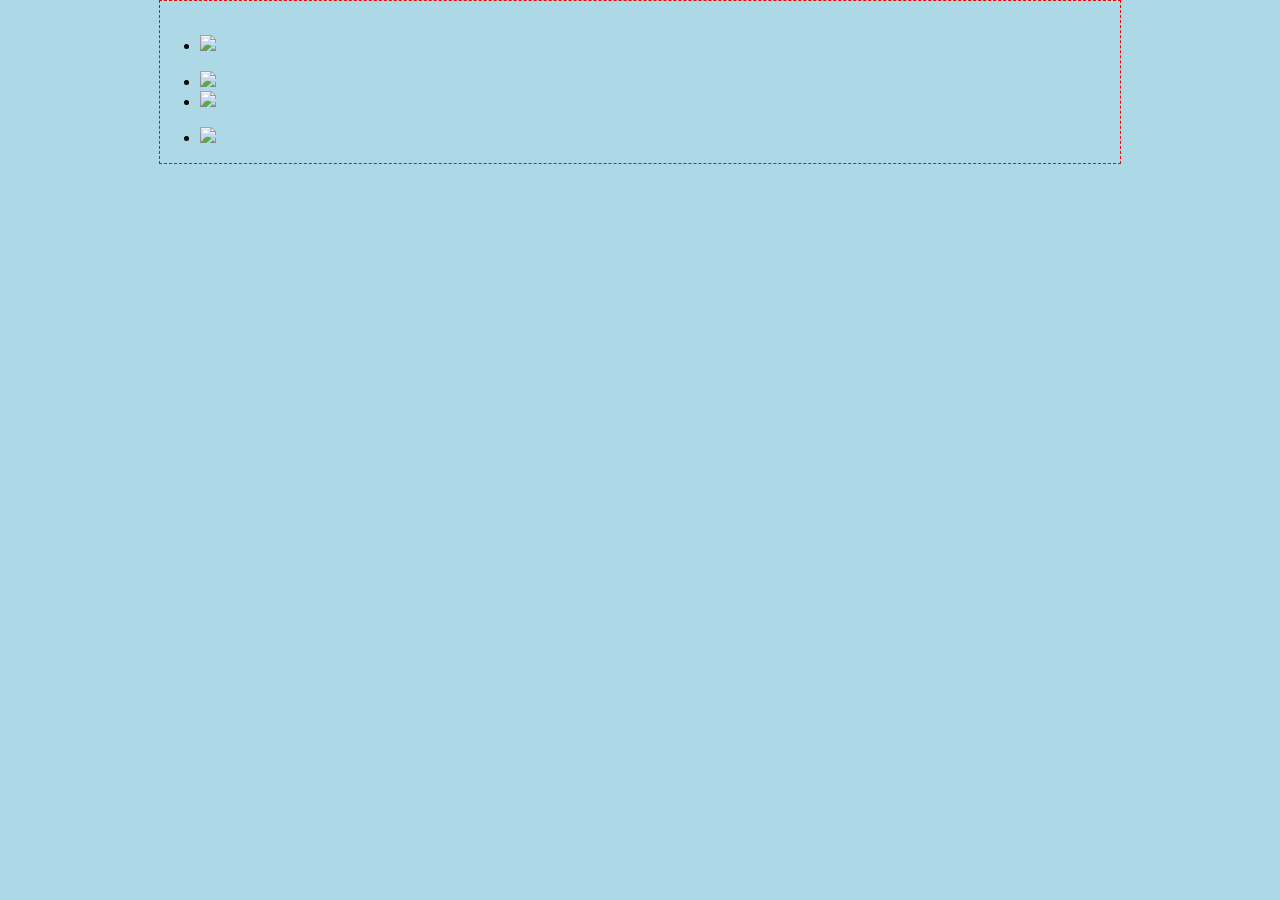
==== about_us.html @ 10856631 "created about_us page" ====
<!DOCTYPE html>
<html>
  <head>
    <meta charset="utf-8">
    <title>Battleship!</title>
    <link rel="stylesheet" href="css/reset.css">
    <link rel="stylesheet" href="css/style.css">
  </head>
  <body>
    <header></header>
    <a href="index.html"><img id="group_pic"></img></a>
    <ul>
      <li>
        <img src="https://placehold.it/200x250"></img><p></p>
      </li>
      <li>
        <p></p><img src="https://placehold.it/200x250"></img>
      </li>
      <li>
        <img src="https://placehold.it/200x250"></img><p></p>
      </li>
      <li>
        <p></p><img src="https://placehold.it/200x250"></img>
      </li>
    </ul>
    <script src="js/app.js"></script>
  </body>
</html>
---- css/style.css ----
body {
  width: 960px;
  margin: 0 auto;
  background-color: lightblue;
  border: 1px dashed red;
}
div {
  margin: 0 auto;
  width: 500px;
  height: 500px;
  border: 1px solid black;
  background-color: white;
}
.spot {
  width: 50px;
  height: 50px;
  border: 1px dotted green;
}
td {
  width: 50px;
  height: 50px;
  border: 1px dotted green;
}
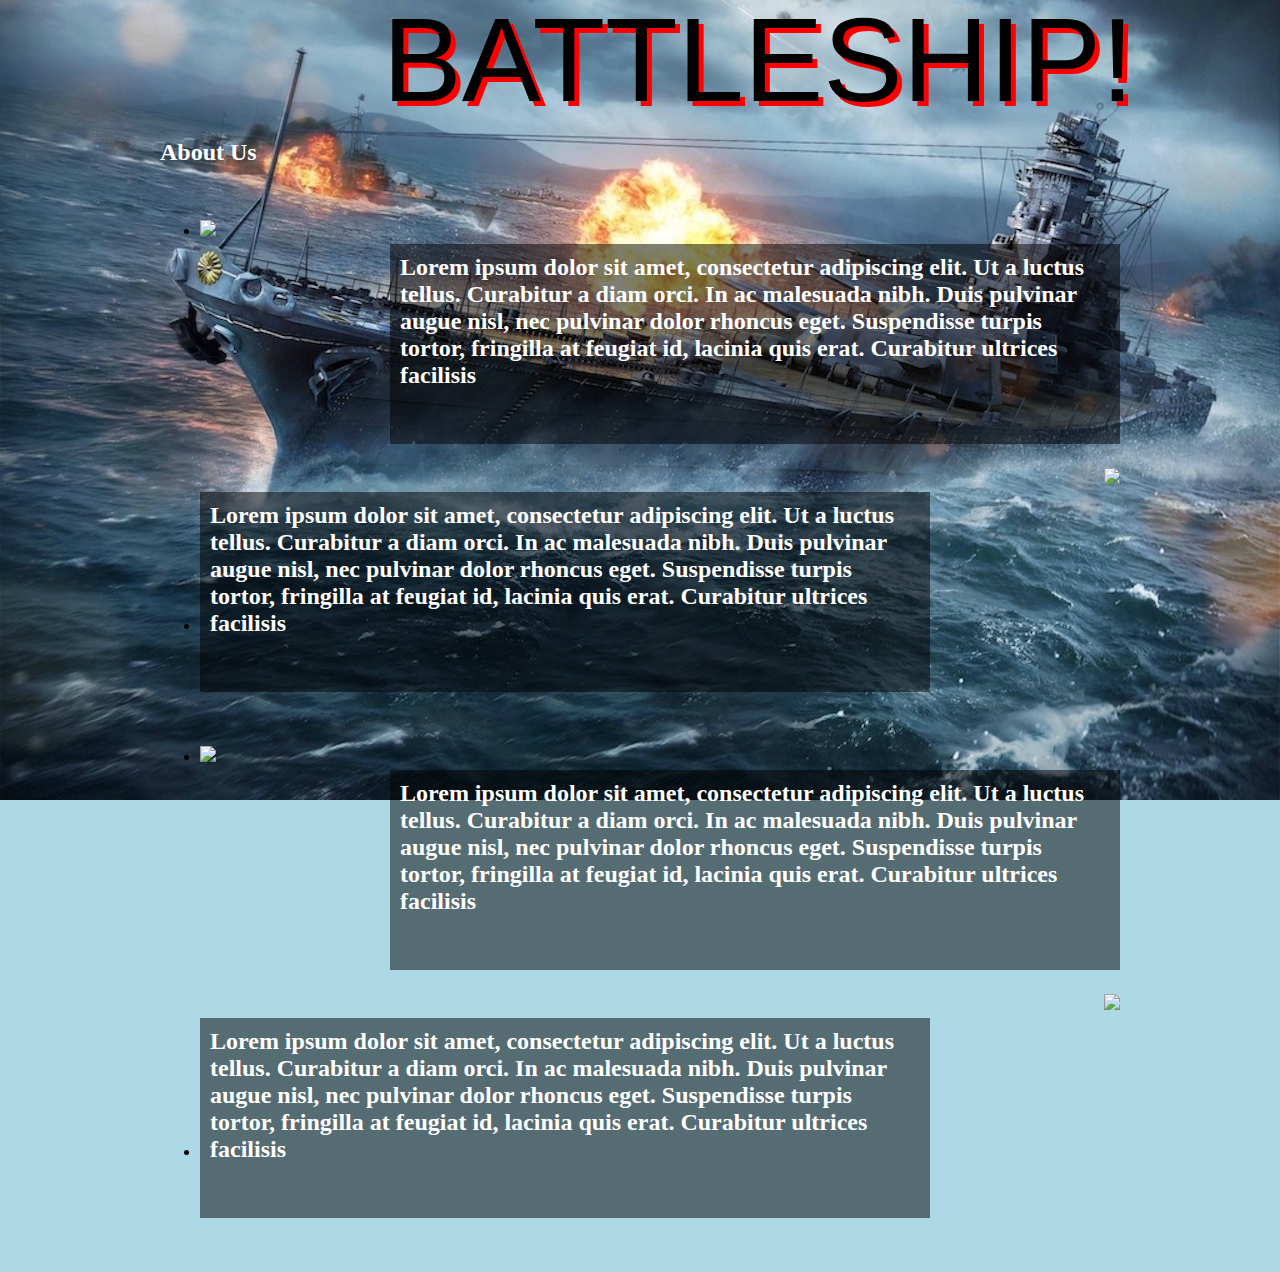
==== commit ae3fad54: "Merge pull request #13 from bworkm/style_about_us" ====
--- a/about_us.html
+++ b/about_us.html
@@ -6,23 +6,29 @@
     <link rel="stylesheet" href="css/reset.css">
     <link rel="stylesheet" href="css/style.css">
   </head>
+  <header>
+    <a href="index.html"><h1>BATTLESHIP!</h1></a>
+    <a href="about_us.html"><h2>About Us</h2></a>
+  </header>
   <body>
-    <header></header>
     <a href="index.html"><img id="group_pic"></img></a>
     <ul>
-      <li>
-        <img src="https://placehold.it/200x250"></img><p></p>
+      <li class="about">
+        <img src="https://placehold.it/200x200"></img>
+        <h3 class="floatR">Lorem ipsum dolor sit amet, consectetur adipiscing elit. Ut a luctus tellus. Curabitur a diam orci. In ac malesuada nibh. Duis pulvinar augue nisl, nec pulvinar dolor rhoncus eget. Suspendisse turpis tortor, fringilla at feugiat id, lacinia quis erat. Curabitur ultrices facilisis</h3>
       </li>
-      <li>
-        <p></p><img src="https://placehold.it/200x250"></img>
+      <li class="about">
+        <h3>Lorem ipsum dolor sit amet, consectetur adipiscing elit. Ut a luctus tellus. Curabitur a diam orci. In ac malesuada nibh. Duis pulvinar augue nisl, nec pulvinar dolor rhoncus eget. Suspendisse turpis tortor, fringilla at feugiat id, lacinia quis erat. Curabitur ultrices facilisis</h3>
+        <img src="https://placehold.it/200x200" class="floatR"></img>
       </li>
-      <li>
-        <img src="https://placehold.it/200x250"></img><p></p>
+      <li class="about">
+        <img src="https://placehold.it/200x200"></img>
+        <h3 class="floatR">Lorem ipsum dolor sit amet, consectetur adipiscing elit. Ut a luctus tellus. Curabitur a diam orci. In ac malesuada nibh. Duis pulvinar augue nisl, nec pulvinar dolor rhoncus eget. Suspendisse turpis tortor, fringilla at feugiat id, lacinia quis erat. Curabitur ultrices facilisis</h3>
       </li>
-      <li>
-        <p></p><img src="https://placehold.it/200x250"></img>
+      <li class="about">
+        <h3>Lorem ipsum dolor sit amet, consectetur adipiscing elit. Ut a luctus tellus. Curabitur a diam orci. In ac malesuada nibh. Duis pulvinar augue nisl, nec pulvinar dolor rhoncus eget. Suspendisse turpis tortor, fringilla at feugiat id, lacinia quis erat. Curabitur ultrices facilisis</h3>
+        <img src="https://placehold.it/200x200" class="floatR"></img>
       </li>
     </ul>
-    <script src="js/app.js"></script>
   </body>
 </html>
--- a/css/style.css
+++ b/css/style.css
@@ -1,8 +1,34 @@
 body {
   width: 960px;
+  background-image: url("../assets/DestroyerDestroying.jpg");
+  background-repeat: no-repeat;
+  background-color: lightblue;
+  background-attachment: fixed;
   margin: 0 auto;
-  background-color: lightblue;
-  border: 1px dashed red;
+  /*border: 1px dashed red;*/
+}
+header {
+  /*height: 100px;*/
+  width: 100%;
+  margin-bottom: 10px;
+}
+a, a:visited, a:hover {
+  text-decoration: none;
+  color: inherit;
+}
+h1 {
+  width: 515px;
+  margin: 0 auto;
+  font-size: 72px;
+  /*color: red;*/
+  font: normal 119px/1 "VT323", Helvetica, sans-serif;
+  text-shadow: 5px 5px 0 rgba(255,0,0,1) ;
+}
+h2, h3, h4 {
+  color: white;
+}
+h4 {
+  font-size: 40px;
 }
 div {
   margin: 0 auto;
@@ -16,8 +42,37 @@
   height: 50px;
   border: 1px dotted green;
 }
+.hit {
+  background-color: red;
+  background-image: radial-gradient(30px at 50% 50% , red 0%, rgba(255, 0, 0, 0) 0%, green 90%);
+}
+.miss {
+  background-color: blue;
+  background-image: radial-gradient(30px at 50% 50% , blue 0%, rgba(0, 0, 255, 0) 0%, lightblue 90%);
+}
+table {
+  margin: 0px auto;
+  background-color: white;
+  box-shadow: inset 0 0 15px 5px lightblue;
+}
 td {
-  width: 50px;
-  height: 50px;
-  border: 1px dotted green;
+  width: 60px;
+  height: 60px;
+  border: 1px dotted black;
 }
+.about {
+  margin-bottom: 30px;
+  /*background-color: white;*/
+  /*opacity: .5;*/
+}
+.about > h3 {
+  background-image: linear-gradient(0deg, rgba(0, 0, 0, .5), rgba(0, 0, 0, .5));
+  width: 710px;
+  height: 180px;
+  display: inline-block;
+  font-size: 24px;
+  padding: 10px;
+}
+.floatR {
+  float: right;
+}
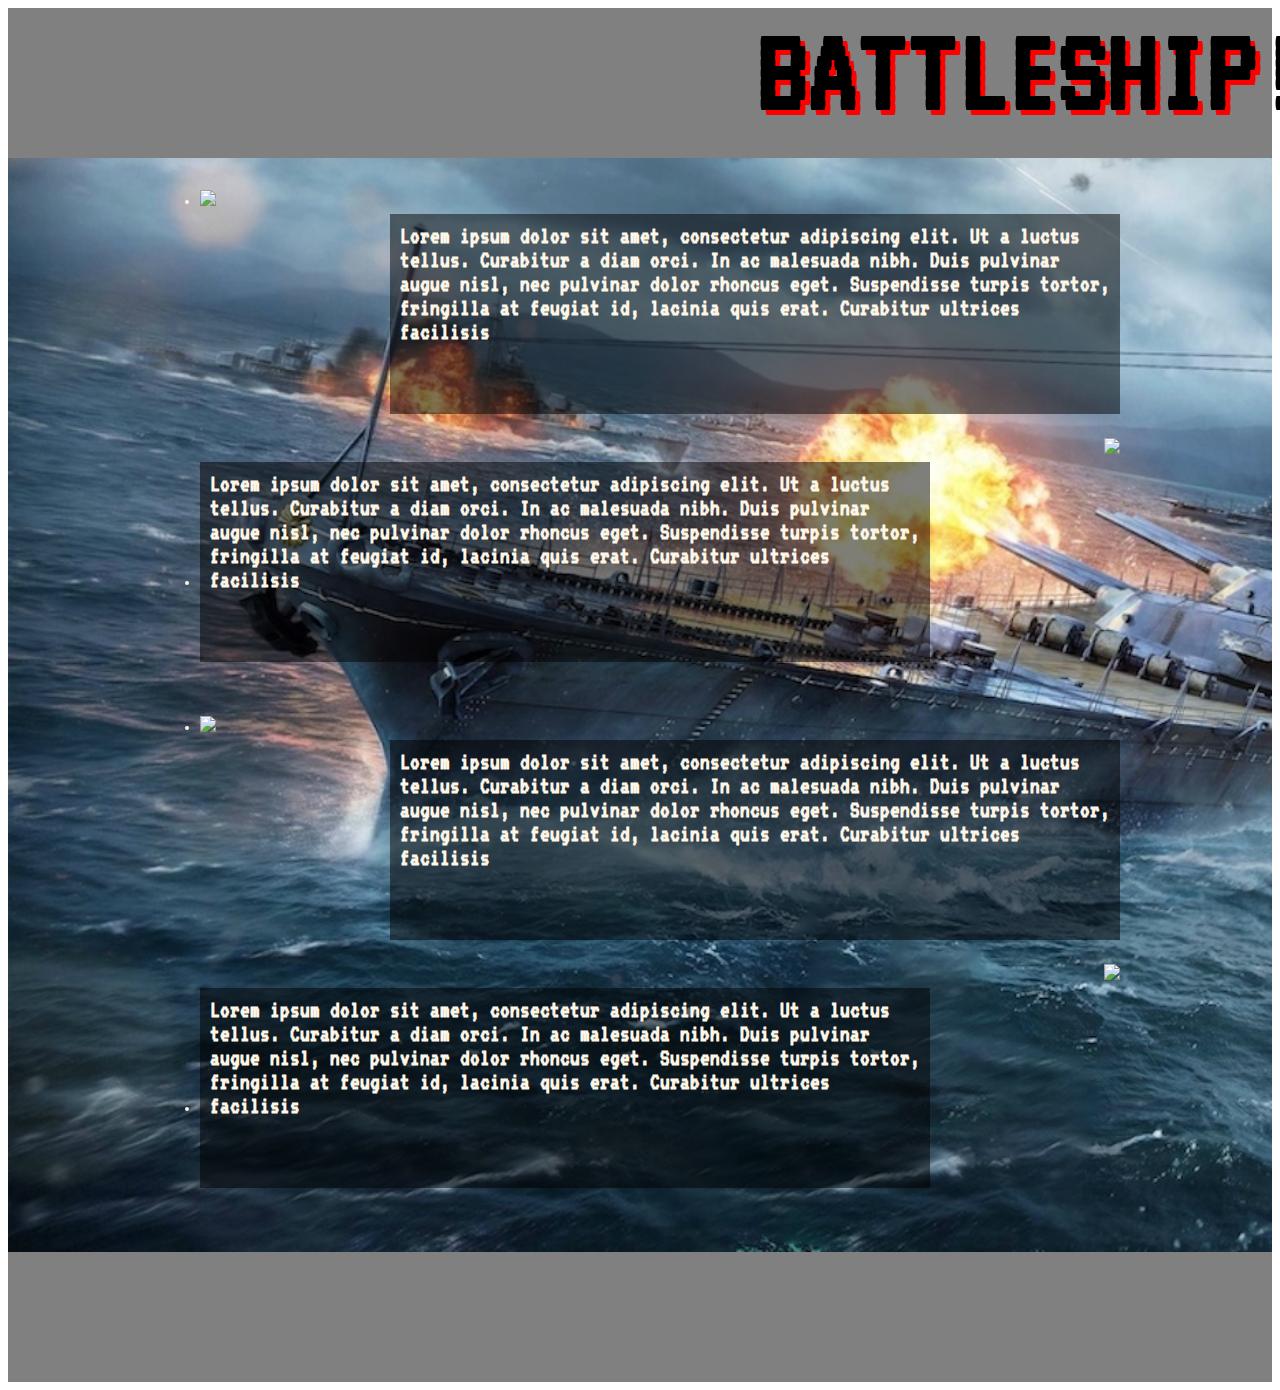
==== commit 8ce0bb12: "Merge pull request #15 from bworkm/day4" ====
--- a/about_us.html
+++ b/about_us.html
@@ -2,33 +2,46 @@
 <html>
   <head>
     <meta charset="utf-8">
-    <title>Battleship!</title>
+    <title>BATTLESHIP!</title>
     <link rel="stylesheet" href="css/reset.css">
-    <link rel="stylesheet" href="css/style.css">
+    <!-- <link rel="stylesheet" href="css/style.css"> -->
+      <link rel="stylesheet" href="css/Login.css">
+      <link href="https://fonts.googleapis.com/css?family=VT323" rel="stylesheet">
   </head>
-  <header>
+  <!-- <header>
     <a href="index.html"><h1>BATTLESHIP!</h1></a>
     <a href="about_us.html"><h2>About Us</h2></a>
-  </header>
+  </header> -->
   <body>
-    <a href="index.html"><img id="group_pic"></img></a>
-    <ul>
-      <li class="about">
-        <img src="https://placehold.it/200x200"></img>
-        <h3 class="floatR">Lorem ipsum dolor sit amet, consectetur adipiscing elit. Ut a luctus tellus. Curabitur a diam orci. In ac malesuada nibh. Duis pulvinar augue nisl, nec pulvinar dolor rhoncus eget. Suspendisse turpis tortor, fringilla at feugiat id, lacinia quis erat. Curabitur ultrices facilisis</h3>
-      </li>
-      <li class="about">
-        <h3>Lorem ipsum dolor sit amet, consectetur adipiscing elit. Ut a luctus tellus. Curabitur a diam orci. In ac malesuada nibh. Duis pulvinar augue nisl, nec pulvinar dolor rhoncus eget. Suspendisse turpis tortor, fringilla at feugiat id, lacinia quis erat. Curabitur ultrices facilisis</h3>
-        <img src="https://placehold.it/200x200" class="floatR"></img>
-      </li>
-      <li class="about">
-        <img src="https://placehold.it/200x200"></img>
-        <h3 class="floatR">Lorem ipsum dolor sit amet, consectetur adipiscing elit. Ut a luctus tellus. Curabitur a diam orci. In ac malesuada nibh. Duis pulvinar augue nisl, nec pulvinar dolor rhoncus eget. Suspendisse turpis tortor, fringilla at feugiat id, lacinia quis erat. Curabitur ultrices facilisis</h3>
-      </li>
-      <li class="about">
-        <h3>Lorem ipsum dolor sit amet, consectetur adipiscing elit. Ut a luctus tellus. Curabitur a diam orci. In ac malesuada nibh. Duis pulvinar augue nisl, nec pulvinar dolor rhoncus eget. Suspendisse turpis tortor, fringilla at feugiat id, lacinia quis erat. Curabitur ultrices facilisis</h3>
-        <img src="https://placehold.it/200x200" class="floatR"></img>
-      </li>
-    </ul>
+    <header>
+      <h1>BATTLESHIP!</h1>
+      <a href="about_us.html"><i class="fa fa-info-circle fa-1x" aria-hidden="true"></i></a>
+    </header>
+    <div class ="mainwrapper">
+      <section class ="sectionwrapper">
+        <a href="index.html"><img id="group_pic"></img></a>
+        <ul>
+          <li class="about">
+            <img src="https://placehold.it/200x200"></img>
+            <h3 class="floatR">Lorem ipsum dolor sit amet, consectetur adipiscing elit. Ut a luctus tellus. Curabitur a diam orci. In ac malesuada nibh. Duis pulvinar augue nisl, nec pulvinar dolor rhoncus eget. Suspendisse turpis tortor, fringilla at feugiat id, lacinia quis erat. Curabitur ultrices facilisis</h3>
+          </li>
+          <li class="about">
+            <h3>Lorem ipsum dolor sit amet, consectetur adipiscing elit. Ut a luctus tellus. Curabitur a diam orci. In ac malesuada nibh. Duis pulvinar augue nisl, nec pulvinar dolor rhoncus eget. Suspendisse turpis tortor, fringilla at feugiat id, lacinia quis erat. Curabitur ultrices facilisis</h3>
+            <img src="https://placehold.it/200x200" class="floatR"></img>
+          </li>
+          <li class="about">
+            <img src="https://placehold.it/200x200"></img>
+            <h3 class="floatR">Lorem ipsum dolor sit amet, consectetur adipiscing elit. Ut a luctus tellus. Curabitur a diam orci. In ac malesuada nibh. Duis pulvinar augue nisl, nec pulvinar dolor rhoncus eget. Suspendisse turpis tortor, fringilla at feugiat id, lacinia quis erat. Curabitur ultrices facilisis</h3>
+          </li>
+          <li class="about">
+            <h3>Lorem ipsum dolor sit amet, consectetur adipiscing elit. Ut a luctus tellus. Curabitur a diam orci. In ac malesuada nibh. Duis pulvinar augue nisl, nec pulvinar dolor rhoncus eget. Suspendisse turpis tortor, fringilla at feugiat id, lacinia quis erat. Curabitur ultrices facilisis</h3>
+            <img src="https://placehold.it/200x200" class="floatR"></img>
+          </li>
+        </ul>
+      </section>
+  </div>
+  <footer>
+  </footer>
   </body>
+  <script src="https://use.fontawesome.com/4577a24050.js"></script>
 </html>
--- a/css/style.css
+++ b/css/style.css
@@ -7,15 +7,7 @@
   margin: 0 auto;
   /*border: 1px dashed red;*/
 }
-header {
-  /*height: 100px;*/
-  width: 100%;
-  margin-bottom: 10px;
-}
-a, a:visited, a:hover {
-  text-decoration: none;
-  color: inherit;
-}
+
 h1 {
   width: 515px;
   margin: 0 auto;
@@ -24,9 +16,7 @@
   font: normal 119px/1 "VT323", Helvetica, sans-serif;
   text-shadow: 5px 5px 0 rgba(255,0,0,1) ;
 }
-h2, h3, h4 {
-  color: white;
-}
+
 h4 {
   font-size: 40px;
 }
@@ -37,42 +27,3 @@
   border: 1px solid black;
   background-color: white;
 }
-.spot {
-  width: 50px;
-  height: 50px;
-  border: 1px dotted green;
-}
-.hit {
-  background-color: red;
-  background-image: radial-gradient(30px at 50% 50% , red 0%, rgba(255, 0, 0, 0) 0%, green 90%);
-}
-.miss {
-  background-color: blue;
-  background-image: radial-gradient(30px at 50% 50% , blue 0%, rgba(0, 0, 255, 0) 0%, lightblue 90%);
-}
-table {
-  margin: 0px auto;
-  background-color: white;
-  box-shadow: inset 0 0 15px 5px lightblue;
-}
-td {
-  width: 60px;
-  height: 60px;
-  border: 1px dotted black;
-}
-.about {
-  margin-bottom: 30px;
-  /*background-color: white;*/
-  /*opacity: .5;*/
-}
-.about > h3 {
-  background-image: linear-gradient(0deg, rgba(0, 0, 0, .5), rgba(0, 0, 0, .5));
-  width: 710px;
-  height: 180px;
-  display: inline-block;
-  font-size: 24px;
-  padding: 10px;
-}
-.floatR {
-  float: right;
-}
--- a/css/Login.css
+++ b/css/Login.css
@@ -0,0 +1,188 @@
+
+body {
+  font-family: 'VT323', monospace;
+}
+header{
+  background-color: gray;
+  height: 150px;
+  width: 100%;
+  font-size: 50px;
+  margin: 0 auto;
+}
+
+h1{
+  position: relative;
+  left: 750px;
+  text-shadow: 5px 5px red;
+  font-size: 2.5em;
+  display: inline-block;
+  margin: 0 auto;
+}
+
+.spot {
+  width: 50px;
+  height: 50px;
+  border: 1px dotted green;
+}
+.hit {
+  background-color: red;
+  background-image: radial-gradient(30px at 50% 50% , red 0%, rgba(255, 0, 0, 0) 0%, green 90%);
+}
+.miss {
+  background-color: blue;
+  background-image: radial-gradient(30px at 50% 50% , blue 0%, rgba(0, 0, 255, 0) 0%, lightblue 90%);
+}
+aside {
+  font-size: 2em;
+  margin-top: 30px;
+  float: right;
+}
+
+#scoreheader{
+  margin-top: 15px;
+}
+
+progress[value] {
+  -webkit-appearance: none;
+  appearance: none;
+  width: 250px;
+  height: 20px;
+}
+progress[value]::-webkit-progress-value {
+  background-color: rgb(11, 168, 53);
+  /*border-radius: 2px;
+  box-shadow: 0 2px 5px rgba(0, 0, 0, 0.25) inset;*/
+}
+
+.health-10::-webkit-progress-value{
+  background-color: yellow;
+}
+
+.health-25 {
+  color: red;
+}
+
+table {
+  margin-top: 30px;
+  background-color: white;
+  box-shadow: inset 0 0 15px 5px lightblue;
+  float: left;
+}
+td {
+  width: 60px;
+  height: 60px;
+  border: 1px dotted black;
+}
+
+a, a:visited, a:hover {
+  text-decoration: none;
+  color: inherit;
+}
+
+.fa{
+  position: relative;
+  top: 38px;
+  left: 1037px;
+}
+.fa:hover{
+  color:white;
+}
+
+.mainwrapper{
+  background-image: url("../assets/DestroyerDestroying.jpg");
+  background-repeat: no-repeat;
+  background-size: cover;
+  margin-top: 0px;
+  padding-bottom: 10px;
+  min-height: 697px;
+}
+
+.sectionwrapper {
+  width: 960px;
+  margin: 0 auto;
+  color: oldlace;
+}
+
+.main{
+  width: 1200px;
+  height: 770px;
+  position: relative;
+  top: 5px;
+  left: 75px;
+  bottom: 65px;
+  margin: 0 auto;
+}
+
+fieldset{
+  position: relative;
+  padding: 1.5em;
+  top: 159px;
+  left: 367px;
+  height: 200px;
+  width: 350px;
+  background: linear-gradient(
+      rgba(218, 224, 234, 0.45),
+      rgba(218, 224, 234, 0.45)
+    );
+      color: black;
+}
+
+label{
+  font-size: 1.5em;
+  line-height: 0.5em;
+  margin-top: 0px;
+}
+input{
+  font-size: 20px;
+}
+
+#userName {
+  width: 187px;
+  line-height: 20px;
+  display: block;
+  margin-top: 10px;
+}
+
+.button {
+  position: relative;
+  top: 1.4em;
+  left: 4em;
+  width: 147px;
+  height: 32px;
+  font: inherit;
+  font-size: 1.5em;
+  background-color: oldlace;
+}
+
+.reset {
+  margin-top: 60px;
+  padding: 0px;
+  width: 147px;
+  height: 35px;
+  font: inherit;
+  background-color: oldlace;
+}
+
+.about {
+  margin-bottom: 30px;
+  /*background-color: white;*/
+  /*opacity: .5;*/
+}
+.about > h3 {
+  background-image: linear-gradient(0deg, rgba(0, 0, 0, .5), rgba(0, 0, 0, .5));
+  width: 710px;
+  height: 180px;
+  display: inline-block;
+  font-size: 24px;
+  padding: 10px;
+}
+.floatR {
+  float: right;
+}
+
+footer{
+  background-color: grey;
+  width: 100%;
+  height: 130px;
+  margin-top: 0px;
+}
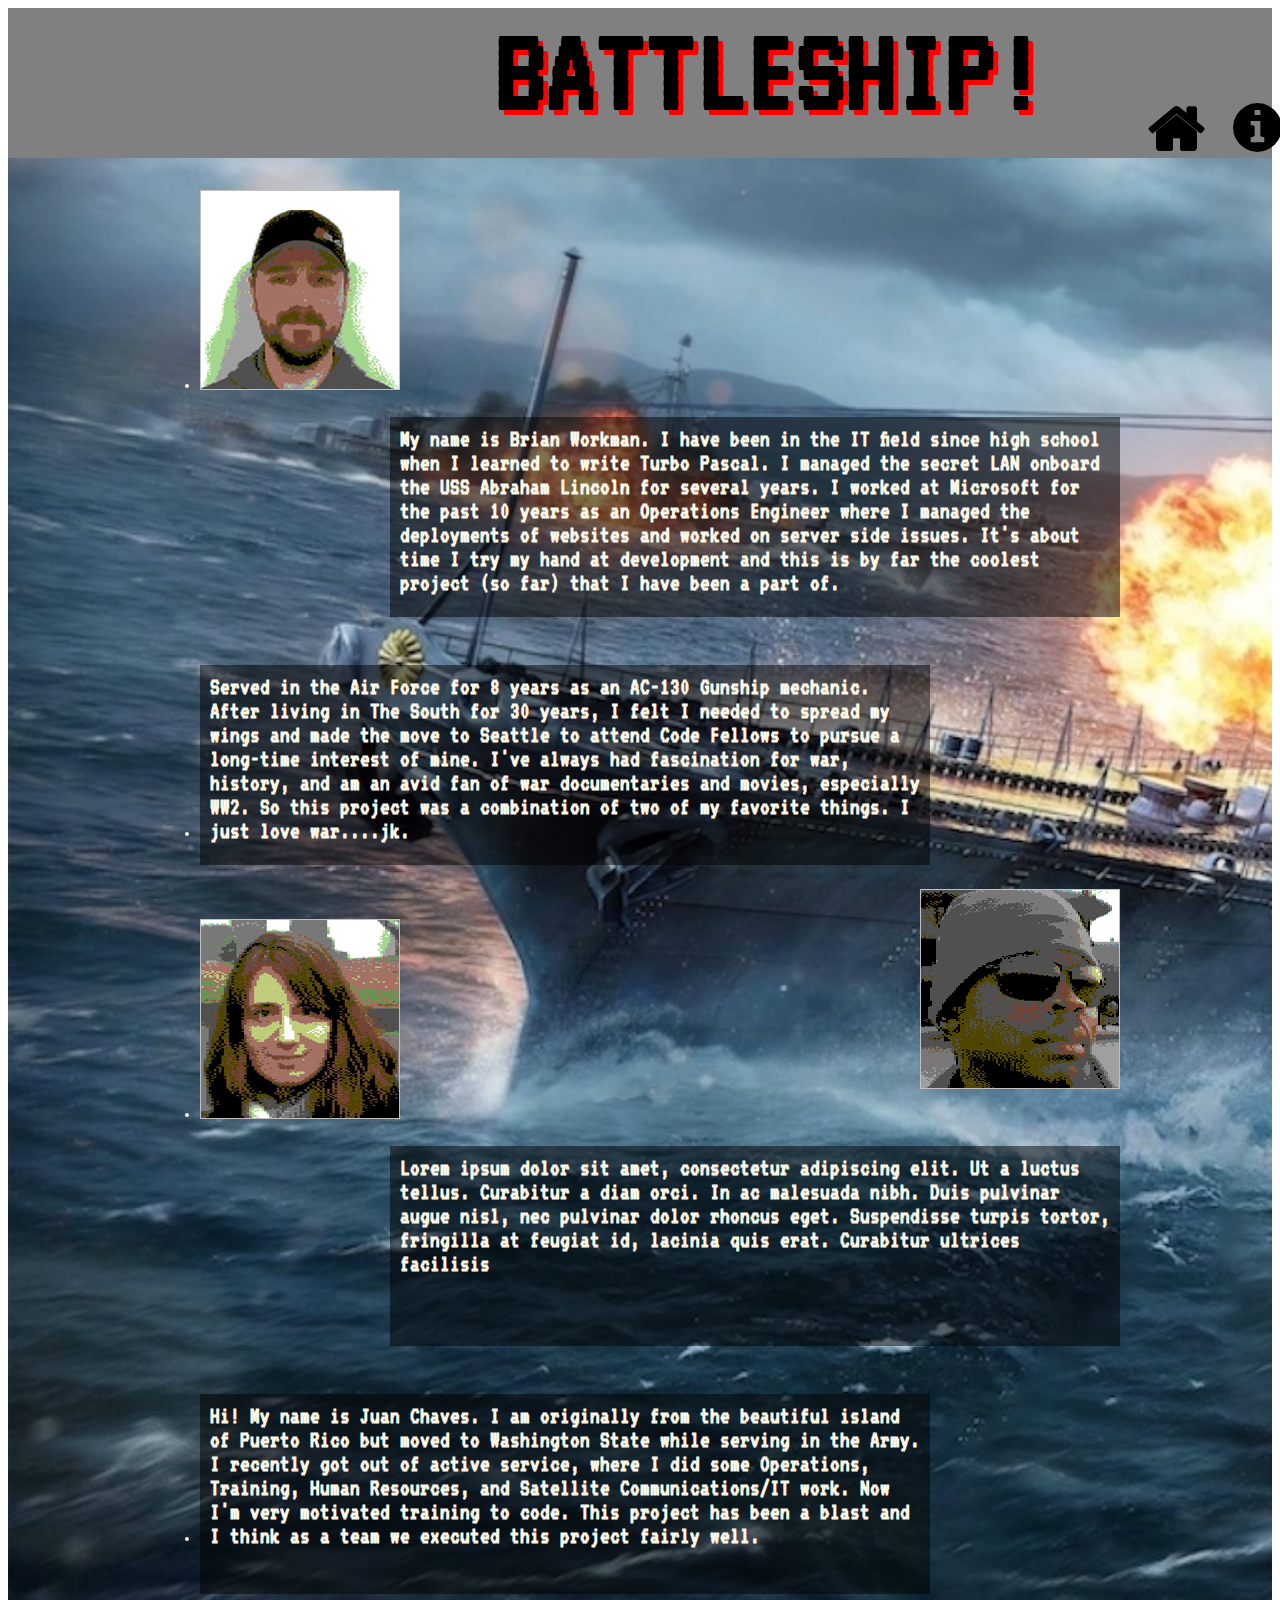
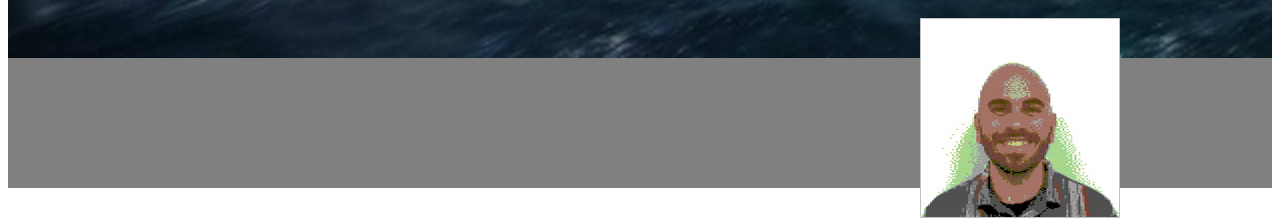
==== commit 4c68ecc9: "added the font-awesome icon library, audio clips, bio pics to assets and modified css, html, and app" ====
--- a/about_us.html
+++ b/about_us.html
@@ -4,44 +4,40 @@
     <meta charset="utf-8">
     <title>BATTLESHIP!</title>
     <link rel="stylesheet" href="css/reset.css">
-    <!-- <link rel="stylesheet" href="css/style.css"> -->
-      <link rel="stylesheet" href="css/Login.css">
-      <link href="https://fonts.googleapis.com/css?family=VT323" rel="stylesheet">
+    <link rel="stylesheet" href="css/Login.css">
+    <link rel="stylesheet" href="https://fonts.googleapis.com/css?family=VT323">
+    <link rel="stylesheet" href="assets/font-awesome/css/font-awesome.min.css">
   </head>
-  <!-- <header>
-    <a href="index.html"><h1>BATTLESHIP!</h1></a>
-    <a href="about_us.html"><h2>About Us</h2></a>
-  </header> -->
   <body>
     <header>
       <h1>BATTLESHIP!</h1>
-      <a href="about_us.html"><i class="fa fa-info-circle fa-1x" aria-hidden="true"></i></a>
+      <a href="index.html"><i class="home" aria-hidden="true"></i></a>
+      <a href="about_us.html"><i class="info-circle" aria-hidden="true"></i></a>
     </header>
     <div class ="mainwrapper">
       <section class ="sectionwrapper">
         <a href="index.html"><img id="group_pic"></img></a>
         <ul>
           <li class="about">
-            <img src="https://placehold.it/200x200"></img>
+            <img id="brian"></img>
+            <h3 class="floatR">My name is Brian Workman. I have been in the IT field since high school when I learned to write Turbo Pascal. I managed the secret LAN onboard the USS Abraham Lincoln for several years. I worked at Microsoft for the past 10 years as an Operations Engineer where I managed the deployments of websites and worked on server side issues.  It's about time I try my hand at development and this is by far the coolest project (so far) that I have been a part of.</h3>
+          </li>
+          <li class="about">
+            <h3>Served in the Air Force for 8 years as an AC-130 Gunship mechanic. After living in The South for 30 years, I felt I needed to spread my wings and made the move to Seattle to attend Code Fellows to pursue a long-time interest of mine.  I've always had fascination for war, history, and am an avid fan of war documentaries and movies, especially WW2. So this project was a combination of two of my favorite things. I just love war....jk.</h3>
+            <img id="chika"  class="floatR"></img>
+          </li>
+          <li class="about">
+            <img id="darcy"></img>
             <h3 class="floatR">Lorem ipsum dolor sit amet, consectetur adipiscing elit. Ut a luctus tellus. Curabitur a diam orci. In ac malesuada nibh. Duis pulvinar augue nisl, nec pulvinar dolor rhoncus eget. Suspendisse turpis tortor, fringilla at feugiat id, lacinia quis erat. Curabitur ultrices facilisis</h3>
           </li>
           <li class="about">
-            <h3>Lorem ipsum dolor sit amet, consectetur adipiscing elit. Ut a luctus tellus. Curabitur a diam orci. In ac malesuada nibh. Duis pulvinar augue nisl, nec pulvinar dolor rhoncus eget. Suspendisse turpis tortor, fringilla at feugiat id, lacinia quis erat. Curabitur ultrices facilisis</h3>
-            <img src="https://placehold.it/200x200" class="floatR"></img>
-          </li>
-          <li class="about">
-            <img src="https://placehold.it/200x200"></img>
-            <h3 class="floatR">Lorem ipsum dolor sit amet, consectetur adipiscing elit. Ut a luctus tellus. Curabitur a diam orci. In ac malesuada nibh. Duis pulvinar augue nisl, nec pulvinar dolor rhoncus eget. Suspendisse turpis tortor, fringilla at feugiat id, lacinia quis erat. Curabitur ultrices facilisis</h3>
-          </li>
-          <li class="about">
-            <h3>Lorem ipsum dolor sit amet, consectetur adipiscing elit. Ut a luctus tellus. Curabitur a diam orci. In ac malesuada nibh. Duis pulvinar augue nisl, nec pulvinar dolor rhoncus eget. Suspendisse turpis tortor, fringilla at feugiat id, lacinia quis erat. Curabitur ultrices facilisis</h3>
-            <img src="https://placehold.it/200x200" class="floatR"></img>
+            <h3>Hi! My name is Juan Chaves. I am originally from the beautiful island of Puerto Rico but moved to Washington State while serving in the Army. I recently got out of active service, where I did some Operations, Training, Human Resources, and Satellite Communications/IT work. Now I'm very motivated training to code. This project has been a blast and I think as a team we executed this project fairly well.</h3>
+            <img id="juan"  class="floatR"></img>
           </li>
         </ul>
       </section>
-  </div>
-  <footer>
-  </footer>
-  </body>
-  <script src="https://use.fontawesome.com/4577a24050.js"></script>
+    </div>
+  <footer></footer>
+  <!-- <script src="https://use.fontawesome.com/4577a24050.js"></script> -->
+</body>
 </html>
--- a/css/Login.css
+++ b/css/Login.css
@@ -12,11 +12,57 @@
 
 h1{
   position: relative;
-  left: 750px;
+  left: 488px;
   text-shadow: 5px 5px red;
   font-size: 2.5em;
   display: inline-block;
   margin: 0 auto;
+  animation: highlight 0.5s;
+  animation-iteration-count: infinite;
+}
+
+@keyframes highlight {
+   from {text-shadow: 5px 5px red; color: black;}
+   to {text-shadow: 5px 5px yellow; color: red;}
+}
+
+i.home:before {
+    content: "\f015";
+    font-family: FontAwesome;
+    font-size:60px;
+    font-style: normal;
+    font-weight: normal;
+    text-decoration: inherit;
+    color:#000;
+    text-shadow: -1px 0 black, 0 1px black, 1px 0 black, 0 -1px black;
+    padding-right: 0.5em;
+    position: relative;
+    top: 0.7em;
+    left: 9.5em;
+}
+
+i.home:hover:before {
+  color:#FFF;
+  border: 0 none;
+}
+
+i.info-circle:before {
+    content: "\f05a";
+    font-family: FontAwesome;
+    font-size: 55px;
+    font-style: normal;
+    font-weight: normal;
+    text-decoration: inherit;
+    color:#000;
+    text-shadow: -1px 0 black, 0 1px black, 1px 0 black, 0 -1px black;
+    position: relative;;
+    top: 0.7em;
+    left: 10em;
+}
+
+i.info-circle:hover:before {
+  color:#FFF;
+  border: 0 none;
 }
 
 .spot {
@@ -176,6 +222,34 @@
   font-size: 24px;
   padding: 10px;
 }
+.about > img {
+  height: 200px;
+  width: 200px;
+}
+#brian {
+  background: url('../assets/Brian64.jpg')
+}
+#brian:hover {
+  background: url('../assets/Brian200.jpg');
+}
+#chika {
+  background: url('../assets/Chika64.jpg')
+}
+#chika:hover {
+  background: url('../assets/Chika200.jpg');
+}
+#darcy {
+  background: url('../assets/Darcy64.jpg')
+}
+#darcy:hover {
+  background: url('../assets/Darcy200.jpg');
+}
+#juan {
+  background: url('../assets/Juan64.jpg')
+}
+#juan:hover {
+  background: url('../assets/Juan200.jpg');
+}
 .floatR {
   float: right;
 }
